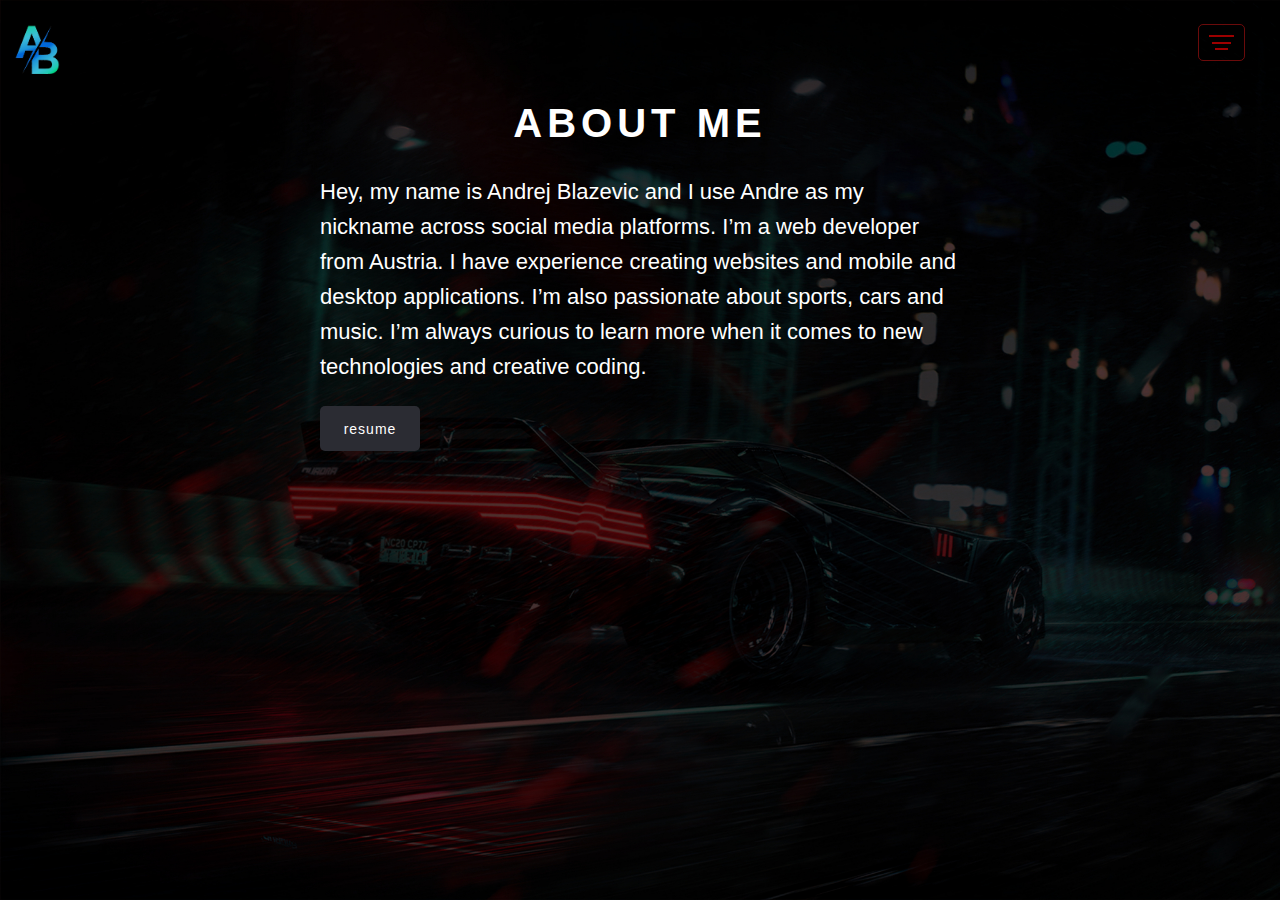
==== about.html @ 4559bed4 "Add files via upload" ====
<!DOCTYPE html>
<html>

<head>
  <meta charset="utf-8">
  <title>Andre | Portfolio</title>
  <link rel="stylesheet" href="styles/global.css" />
  <link rel="icon" type="image/png" href="resources/abl.png">
</head>

<body>
  <header>
    <a href="index.html" id="home-button">
      <img src="resources/abl.png" alt="Home">
    </a>

    <div class="navbar">
      <div class="burger" onclick="toggleMenu()">
        <div id="line1"></div>
        <div id="line2"></div>
        <div id="line3"></div>
        <div id="cross"></div>
      </div>
      <div class="links" id="links">
        <a href="index.html">Home</a>
        <a href="work.html">Work</a>
        <a href="about.html">About</a>
        <a href="contact.html">Contact</a>
      </div>
    </div>

  </header>
  <main id="main">
    <section >
      <h2>About me</h2>
      <p>Hey, my name is Andrej Blazevic and I use Andre as my nickname
         across social media platforms. I’m a web developer from Austria.
          I have experience creating websites and mobile and desktop 
          applications. I’m also passionate about sports, cars and music.
           I’m always curious to learn more when it comes to new 
           technologies and creative coding.</p>
    </section>
    <section style="text-align: left;">
      <a href="resources/andrej_blazevic_resume.pdf" target="_blank">
        <button class="button">resume</button>
      </a>
      
    </section>
  </main>
  <script src="javascript/burger.js"></script>
</body>

</html>
---- styles/global.css ----
body {
    background-image: url("../resources/bgcp-scaled.jpg");
    background-position: left top;
    background-size: cover;
    background-repeat: no-repeat;
    background-attachment: fixed;
    color: white;
    line-height: 35px;
    font-family: Arial, Helvetica, sans-serif;
    margin: 0;
}

/*@media only screen and (max-width: 600px) {
    main {
        margin-top: 10%;
        margin-left: 5%;
        margin-right: 5%;
        z-index: 0;
    }
}

@media only screen and (min-width: 600px) {
    main {
        margin-top: 5%;
        margin-left: 10%;
        margin-right: 10%;
        z-index: 0;
    }
}

@media only screen and (min-width: 768px) {
    main {
        margin-top: 5%;
        margin-left: 15%;
        margin-right: 15%;
        z-index: 0;
    }
}

@media only screen and (min-width: 992px) {
    main {
        margin-top: 2.5%;
        margin-left: 20%;
        margin-right: 20%;
        z-index: 0;
    }
}

@media only screen and (min-width: 1200px) {
    main {
        margin-top: 2.5%;
        margin-left: 25%;
        margin-right: 25%;
        z-index: 0;
    }
} */

@media only screen and (max-width: 600px) {
    main {
        margin-top: 10%;
        margin-left: 5%;
        margin-right: 5%;
        z-index: 0;
    }

    p {
        font-size: 16px;
    }

    h2 {
        font-size: 28px;
    }

    h3 {
        font-size: 22px;
    }
}

/* Small devices (portrait tablets and large phones, 600px and up) */
@media only screen and (min-width: 600px) {
    main {
        margin-top: 5%;
        margin-left: 10%;
        margin-right: 10%;
        z-index: 0;
    }

    p {
        font-size: 16px;
    }

    h2 {
        font-size: 28px;
    }

    h3 {
        font-size: 22px;
    }
}

/* Medium devices (landscape tablets, 768px and up) */
@media only screen and (min-width: 768px) {
    main {
        margin-top: 5%;
        margin-left: 15%;
        margin-right: 15%;
        z-index: 0;
    }

    p {
        font-size: 18px;
    }

    h2 {
        font-size: 32px;
    }

    h3 {
        font-size: 26px;
    }
}

/* Large devices (laptops/desktops, 992px and up) */
@media only screen and (min-width: 992px) {
    main {
        margin-top: 2.5%;
        margin-left: 20%;
        margin-right: 20%;
        z-index: 0;
    }

    p {
        font-size: 20px;
    }

    h2 {
        font-size: 36px;
    }

    h3 {
        font-size: 28px;
    }
}

/* Extra large devices (large laptops and desktops, 1200px and up) */
@media only screen and (min-width: 1200px) {
    main {
        margin-top: 2.5%;
        margin-left: 25%;
        margin-right: 25%;
        z-index: 0;
    }

    p {
        font-size: 22px;
    }

    h2 {
        font-size: 40px;
    }

    h3 {
        font-size: 32px;
    }
}

h2 {
    text-align: center;
    text-transform: uppercase;
    font-weight: 900;
    letter-spacing: 5px;
}

h3 {
    text-align: left;
    text-transform: uppercase;
    font-weight: 900;
    letter-spacing: 5px;
}

p {
    text-align: left;
}

.button-container {
    display: flex;
    justify-content: center;
    align-items: center;
    flex-direction: column;
    height: 50px;
    margin: 40px;
    gap: 10px;
}

.button {
    width: 100px;
    height: 45px;
    color: white;
    cursor: pointer;
    background-color: rgb(43, 44, 51);
    border: none;
    border-radius: 5px;
    font-weight: 500;
    font-size: 14px;
    letter-spacing: 1px;
    padding: 0 10px 0 10px;
    margin-right: 10px;
}

.button:hover {
    color: rgb(0, 183, 255);
    background-color: rgb(27, 27, 27);
}

a {
    color: rgba(255, 0, 0, 0.616);
}

a:hover {
    color: red;
}

header {
    width: 100%;
    margin-top: 1%;
}


/* HEADER */
.navbar {
    display: flex;
    justify-content: flex-end;
    align-items: center;
    height: 60px;
    padding-right: 20px;
}

.burger {
    display: flex;
    flex-direction: column;
    justify-content: space-between;
    align-items: center;
    width: 25px;
    height: 15px;
    cursor: pointer;
    margin-right: 1.2%;
    border: 1.5px solid rgba(182, 18, 18, 0.586);
    border-radius: 5px;
    padding: 10px;
}

.burger:hover {
    border-color: red;
}

#line1 {
    width: 100%;
    height: 2px;
    background-color: rgba(255, 0, 0, 0.616);
}

#line2 {
    width: 75%;
    height: 2px;
    background-color: rgba(255, 0, 0, 0.616);
}

#line3 {
    width: 50%;
    height: 2px;
    background-color: rgba(255, 0, 0, 0.616);
}

#cross {
    width: 25px;
    height: 25px;
    position: relative;
    display: none;
}

#cross::before,
#cross::after {
    content: "";
    position: absolute;
    width: 100%;
    height: 1px;
    background-color: rgb(255, 0, 0);
    top: calc(50% - 1px);
    left: 0;
}

#cross::before {
    transform: rotate(45deg);
}

#cross::after {
    transform: rotate(-45deg);
}

.links {
    display: none;
}

#links.active {
    z-index: 1;
    display: flex;
    flex-direction: column;
    position: absolute;
    top: 60px;
    background-color: rgba(252, 10, 10, 0.01);
    width: 100%;
}

#links a {
    margin-bottom: 20px;
    text-decoration: none;
    text-align: center;
    border-bottom: 1px solid transparent;
    transition: border-bottom 0.5s ease;
}

#links a:hover {
    border-bottom: 1px solid red;
}

#home-button {
    display: inline-block;
    position: absolute;
    left: 10px;
    top: 55px;
    transform: translateY(-50%);
}

#home-button img {
    height: 50px;
    width: auto;
    opacity: 85%;
}

#home-button img:hover {
    opacity: 100%;
}

.coverImage {
    cursor: pointer;
    width: 100%;
}

.coverImage:hover {
    cursor: pointer;
}

.workSection {
    text-align: center;
    display: none;
}
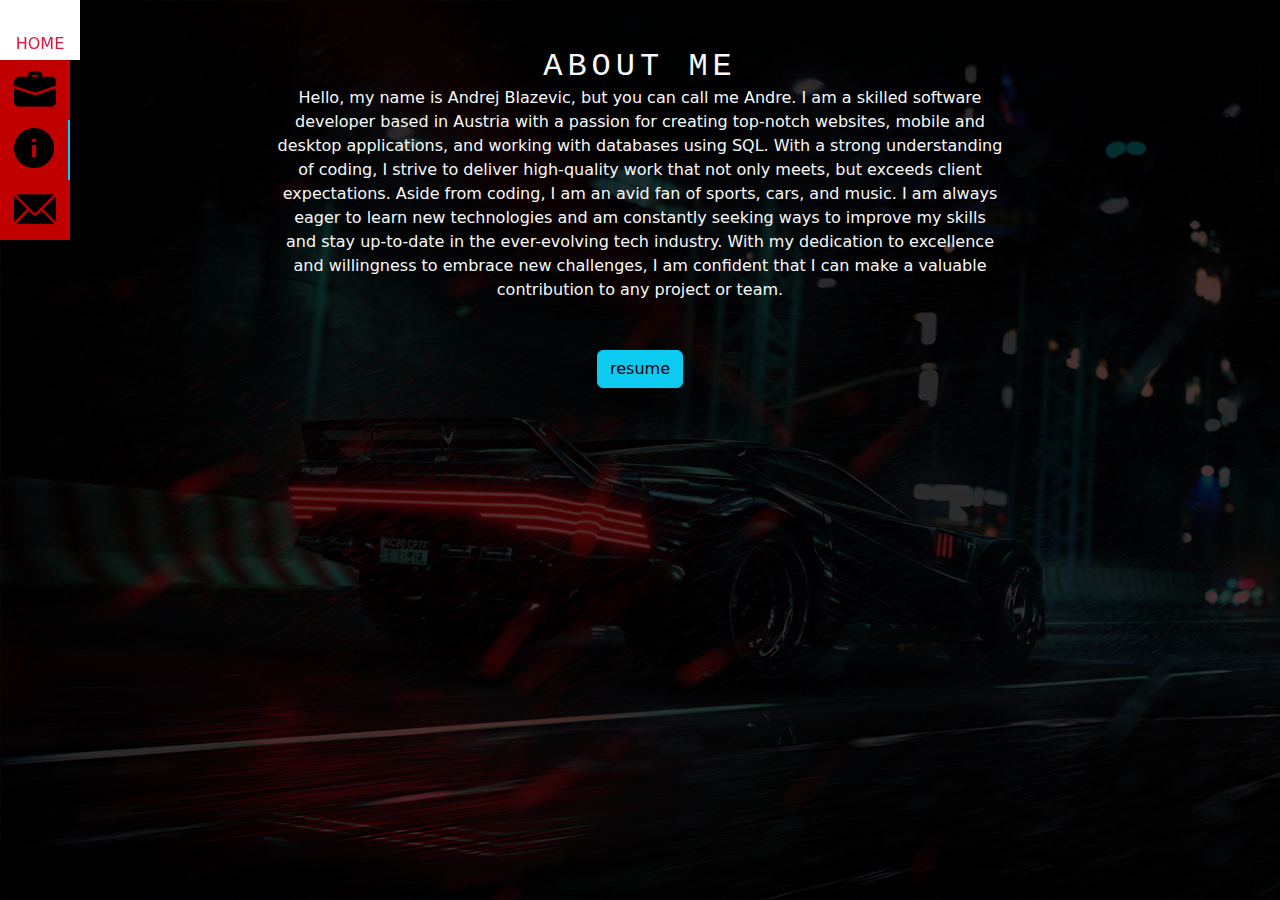
==== commit 6633cf8b: "Add files via upload" ====
--- a/about.html
+++ b/about.html
@@ -3,51 +3,70 @@
 
 <head>
   <meta charset="utf-8">
+  <meta name="viewport" content="width=device-width, initial-scale=1">
   <title>Andre | Portfolio</title>
   <link rel="stylesheet" href="styles/global.css" />
+  <link rel="stylesheet" href="styles/bootstrap/bootstrap.css" />
+  <link rel="stylesheet" href="styles/nav.css" />
   <link rel="icon" type="image/png" href="resources/abl.png">
+  <script src="javascript/bootstrap/jquery.js"></script>
+  <script src="javascript/bootstrap/bootstrap.bundle.js"></script>
 </head>
 
 <body>
   <header>
-    <a href="index.html" id="home-button">
-      <img src="resources/abl.png" alt="Home">
-    </a>
-
-    <div class="navbar">
-      <div class="burger" onclick="toggleMenu()">
-        <div id="line1"></div>
-        <div id="line2"></div>
-        <div id="line3"></div>
-        <div id="cross"></div>
-      </div>
-      <div class="links" id="links">
-        <a href="index.html">Home</a>
-        <a href="work.html">Work</a>
-        <a href="about.html">About</a>
-        <a href="contact.html">Contact</a>
-      </div>
-    </div>
-
+    <nav>
+      <ul>
+        <a href="index.html">
+          <li>
+            <!-- https://www.flaticon.com/free-icon/home_25694?term=home&page=1&position=2&origin=search&related_id=25694 -->
+            <img src="resources/home.png" alt="Home icon" width="65%">
+            </div>
+          </li>
+        </a>
+        <a href="work.html">
+          <li>
+            <!-- https://www.flaticon.com/free-icon/suitcase_2910791?term=work&page=1&position=3&origin=tag&related_id=2910791 -->
+            <img src="resources/suitcase.png" alt="Work icon" width="60%">
+          </li>
+        </a>
+        <a href="about.html">
+          <li class="active-page">
+            <!-- https://www.flaticon.com/free-icon/info_471713?term=info&page=1&position=9&origin=search&related_id=471713 -->
+            <img src="resources/info.png" alt="Info icon" width="60%">
+          </li>
+        </a>
+        <a href="contact.html">
+          <li>
+            <!-- https://www.flaticon.com/free-icon/email_542689?term=mail&page=1&position=2&origin=search&related_id=542689 -->
+            <img src="resources/email.png" alt="Email icon" width="60%">
+          </li>
+        </a>
+      </ul>
+    </nav>
   </header>
-  <main id="main">
-    <section >
+  <div id="container">
+    <div id="blob"></div>
+  </div>
+  <main>
+    <section>
       <h2>About me</h2>
-      <p>Hey, my name is Andrej Blazevic and I use Andre as my nickname
-         across social media platforms. I’m a web developer from Austria.
-          I have experience creating websites and mobile and desktop 
-          applications. I’m also passionate about sports, cars and music.
-           I’m always curious to learn more when it comes to new 
-           technologies and creative coding.</p>
+      <p>Hello, my name is Andrej Blazevic, but you can call me Andre. I am a skilled software developer based in
+        Austria with a passion for creating top-notch websites, mobile and desktop applications, and working with
+        databases using SQL. With a strong understanding of coding, I strive to deliver high-quality work that not only
+        meets, but exceeds client expectations.
+        Aside from coding, I am an avid fan of sports, cars, and music. I am always eager to learn new technologies and
+        am constantly seeking ways to improve my skills and stay up-to-date in the ever-evolving tech industry. With my
+        dedication to excellence and willingness to embrace new challenges, I am confident that I can make a valuable
+        contribution to any project or team.</p>
     </section>
-    <section style="text-align: left;">
-      <a href="resources/andrej_blazevic_resume.pdf" target="_blank">
-        <button class="button">resume</button>
-      </a>
-      
+    <section>
+      <a class="btn btn-info" href="resources/andrej_blazevic_resume.pdf" target="_blank" role="button">resume</a>
     </section>
   </main>
-  <script src="javascript/burger.js"></script>
 </body>
+<script src="javascript/effect.js"></script>
+<script src="javascript/classes.js"></script>
+<script src="javascript/blob.js"></script>
 
 </html>--- a/styles/global.css
+++ b/styles/global.css
@@ -1,344 +1,35 @@
+html {
+    height: 100%;
+    scrollbar-width: thin;
+    scrollbar-color: #555555 #000000;
+}
+
 body {
     background-image: url("../resources/bgcp-scaled.jpg");
-    background-position: left top;
     background-size: cover;
-    background-repeat: no-repeat;
-    background-attachment: fixed;
-    color: white;
-    line-height: 35px;
+    color: rgb(255, 255, 255);
     font-family: Arial, Helvetica, sans-serif;
     margin: 0;
 }
 
-/*@media only screen and (max-width: 600px) {
-    main {
-        margin-top: 10%;
-        margin-left: 5%;
-        margin-right: 5%;
-        z-index: 0;
+@media (min-width: 767px) {
+    .container-md {
+        max-width: 600px !important;
     }
 }
 
-@media only screen and (min-width: 600px) {
-    main {
-        margin-top: 5%;
-        margin-left: 10%;
-        margin-right: 10%;
-        z-index: 0;
+@media (min-width: 900px) {
+    .container-md {
+        max-width: 750px !important;
     }
 }
 
-@media only screen and (min-width: 768px) {
-    main {
-        margin-top: 5%;
-        margin-left: 15%;
-        margin-right: 15%;
-        z-index: 0;
-    }
-}
-
-@media only screen and (min-width: 992px) {
-    main {
-        margin-top: 2.5%;
-        margin-left: 20%;
-        margin-right: 20%;
-        z-index: 0;
-    }
-}
-
-@media only screen and (min-width: 1200px) {
-    main {
-        margin-top: 2.5%;
-        margin-left: 25%;
-        margin-right: 25%;
-        z-index: 0;
-    }
-} */
-
-@media only screen and (max-width: 600px) {
-    main {
-        margin-top: 10%;
-        margin-left: 5%;
-        margin-right: 5%;
-        z-index: 0;
-    }
-
-    p {
-        font-size: 16px;
-    }
-
-    h2 {
-        font-size: 28px;
-    }
-
-    h3 {
-        font-size: 22px;
-    }
-}
-
-/* Small devices (portrait tablets and large phones, 600px and up) */
-@media only screen and (min-width: 600px) {
-    main {
-        margin-top: 5%;
-        margin-left: 10%;
-        margin-right: 10%;
-        z-index: 0;
-    }
-
-    p {
-        font-size: 16px;
-    }
-
-    h2 {
-        font-size: 28px;
-    }
-
-    h3 {
-        font-size: 22px;
-    }
-}
-
-/* Medium devices (landscape tablets, 768px and up) */
-@media only screen and (min-width: 768px) {
-    main {
-        margin-top: 5%;
-        margin-left: 15%;
-        margin-right: 15%;
-        z-index: 0;
-    }
-
-    p {
-        font-size: 18px;
-    }
-
-    h2 {
-        font-size: 32px;
-    }
-
-    h3 {
-        font-size: 26px;
-    }
-}
-
-/* Large devices (laptops/desktops, 992px and up) */
-@media only screen and (min-width: 992px) {
-    main {
-        margin-top: 2.5%;
-        margin-left: 20%;
-        margin-right: 20%;
-        z-index: 0;
-    }
-
-    p {
-        font-size: 20px;
-    }
-
-    h2 {
-        font-size: 36px;
-    }
-
-    h3 {
-        font-size: 28px;
-    }
-}
-
-/* Extra large devices (large laptops and desktops, 1200px and up) */
-@media only screen and (min-width: 1200px) {
-    main {
-        margin-top: 2.5%;
-        margin-left: 25%;
-        margin-right: 25%;
-        z-index: 0;
-    }
-
-    p {
-        font-size: 22px;
-    }
-
-    h2 {
-        font-size: 40px;
-    }
-
-    h3 {
-        font-size: 32px;
-    }
-}
-
-h2 {
+h2,
+h3 {
     text-align: center;
     text-transform: uppercase;
     font-weight: 900;
     letter-spacing: 5px;
-}
-
-h3 {
-    text-align: left;
-    text-transform: uppercase;
-    font-weight: 900;
-    letter-spacing: 5px;
-}
-
-p {
-    text-align: left;
-}
-
-.button-container {
-    display: flex;
-    justify-content: center;
-    align-items: center;
-    flex-direction: column;
-    height: 50px;
-    margin: 40px;
-    gap: 10px;
-}
-
-.button {
-    width: 100px;
-    height: 45px;
-    color: white;
-    cursor: pointer;
-    background-color: rgb(43, 44, 51);
-    border: none;
-    border-radius: 5px;
-    font-weight: 500;
-    font-size: 14px;
-    letter-spacing: 1px;
-    padding: 0 10px 0 10px;
-    margin-right: 10px;
-}
-
-.button:hover {
-    color: rgb(0, 183, 255);
-    background-color: rgb(27, 27, 27);
-}
-
-a {
-    color: rgba(255, 0, 0, 0.616);
-}
-
-a:hover {
-    color: red;
-}
-
-header {
-    width: 100%;
-    margin-top: 1%;
-}
-
-
-/* HEADER */
-.navbar {
-    display: flex;
-    justify-content: flex-end;
-    align-items: center;
-    height: 60px;
-    padding-right: 20px;
-}
-
-.burger {
-    display: flex;
-    flex-direction: column;
-    justify-content: space-between;
-    align-items: center;
-    width: 25px;
-    height: 15px;
-    cursor: pointer;
-    margin-right: 1.2%;
-    border: 1.5px solid rgba(182, 18, 18, 0.586);
-    border-radius: 5px;
-    padding: 10px;
-}
-
-.burger:hover {
-    border-color: red;
-}
-
-#line1 {
-    width: 100%;
-    height: 2px;
-    background-color: rgba(255, 0, 0, 0.616);
-}
-
-#line2 {
-    width: 75%;
-    height: 2px;
-    background-color: rgba(255, 0, 0, 0.616);
-}
-
-#line3 {
-    width: 50%;
-    height: 2px;
-    background-color: rgba(255, 0, 0, 0.616);
-}
-
-#cross {
-    width: 25px;
-    height: 25px;
-    position: relative;
-    display: none;
-}
-
-#cross::before,
-#cross::after {
-    content: "";
-    position: absolute;
-    width: 100%;
-    height: 1px;
-    background-color: rgb(255, 0, 0);
-    top: calc(50% - 1px);
-    left: 0;
-}
-
-#cross::before {
-    transform: rotate(45deg);
-}
-
-#cross::after {
-    transform: rotate(-45deg);
-}
-
-.links {
-    display: none;
-}
-
-#links.active {
-    z-index: 1;
-    display: flex;
-    flex-direction: column;
-    position: absolute;
-    top: 60px;
-    background-color: rgba(252, 10, 10, 0.01);
-    width: 100%;
-}
-
-#links a {
-    margin-bottom: 20px;
-    text-decoration: none;
-    text-align: center;
-    border-bottom: 1px solid transparent;
-    transition: border-bottom 0.5s ease;
-}
-
-#links a:hover {
-    border-bottom: 1px solid red;
-}
-
-#home-button {
-    display: inline-block;
-    position: absolute;
-    left: 10px;
-    top: 55px;
-    transform: translateY(-50%);
-}
-
-#home-button img {
-    height: 50px;
-    width: auto;
-    opacity: 85%;
-}
-
-#home-button img:hover {
-    opacity: 100%;
 }
 
 .coverImage {
@@ -353,4 +44,28 @@
 .workSection {
     text-align: center;
     display: none;
+}
+
+#blob {
+    display: none;
+    background-color: rgba(255, 0, 0, 0.405);
+    height: 200px;
+    aspect-ratio: 1;
+    position: absolute;
+    left: 50%;
+    top: 50%;
+    translate: -50% -50%;
+    border-radius: 50%;
+    z-index: -1;
+    animation: rotate 20s infinite;
+    filter: blur(200px);
+}
+
+#container {
+    position: absolute;
+    overflow: hidden;
+    width: 100%;
+    height: 100%;
+    z-index: -1;
+    top:0;
 }--- a/styles/nav.css
+++ b/styles/nav.css
@@ -0,0 +1,117 @@
+@media (max-width: 767px) {
+    nav ul {
+        display: flex;
+        flex-direction: row;
+        justify-content: center;
+    }
+
+    nav ul li {
+        width: auto;
+        text-align: center;
+    }
+
+    .active-page {
+        border-bottom: 3px solid rgb(0, 204, 255);
+    }
+}
+
+@media (min-width: 768px) and (hover: hover) {
+    nav ul {
+        display: flex;
+        flex-direction: column;
+    }
+
+    nav ul li {
+        width: 100%;
+        text-align: center;
+    }
+
+    .active-page {
+        border-right: 2px solid rgb(0, 204, 255);
+    }
+
+    nav ul li {
+        transition: all .4s ease-out;
+    }
+
+    nav ul li:after {
+        position: absolute;
+        background: white;
+        color: crimson;
+        top: 0;
+        left: 70px;
+        width: 80px;
+        height: 100%;
+        opacity: .5;
+        transform: perspective(400px) rotateY(90deg);
+        transform-origin: 0 100%;
+        transition: all .4s ease-out;
+    }
+
+    nav ul a:nth-child(1) li:after {
+        content: "Home";
+        line-height: 88px;
+    }
+
+    nav ul a:nth-child(2) li:after {
+        content: "Work";
+        line-height: 88px;
+    }
+
+    nav ul a:nth-child(3) li:after {
+        content: "About";
+        line-height: 85px;
+    }
+
+    nav ul a:nth-child(4) li:after {
+        content: "Contact";
+        line-height: 70px;
+    }
+
+    nav ul li:hover {
+        transform: translateX(-70px);
+    }
+
+    nav ul li:hover:after {
+        opacity: 1;
+        transform: perspective(400px) rotateY(0deg) scale(1);
+    }
+}
+
+nav ul img {
+    position: relative;
+    top: 7.5px;
+}
+
+nav {
+    position: absolute;
+    left: 0 !important;
+    top: 0 !important;
+    background: transparent;
+}
+
+nav ul {
+    text-align: center;
+    list-style: none;
+    padding: 0 !important;
+    margin-bottom: 0 !important;
+}
+
+nav ul li>div {
+    display: inline-block;
+    margin-top: 10px;
+    background: transparent;
+}
+
+nav ul li div {
+    position: relative;
+}
+
+nav ul li {
+    position: relative;
+    width: 70px;
+    height: 60px;
+    cursor: pointer;
+    background: rgba(255, 0, 0, 0.752);
+    text-transform: uppercase;
+}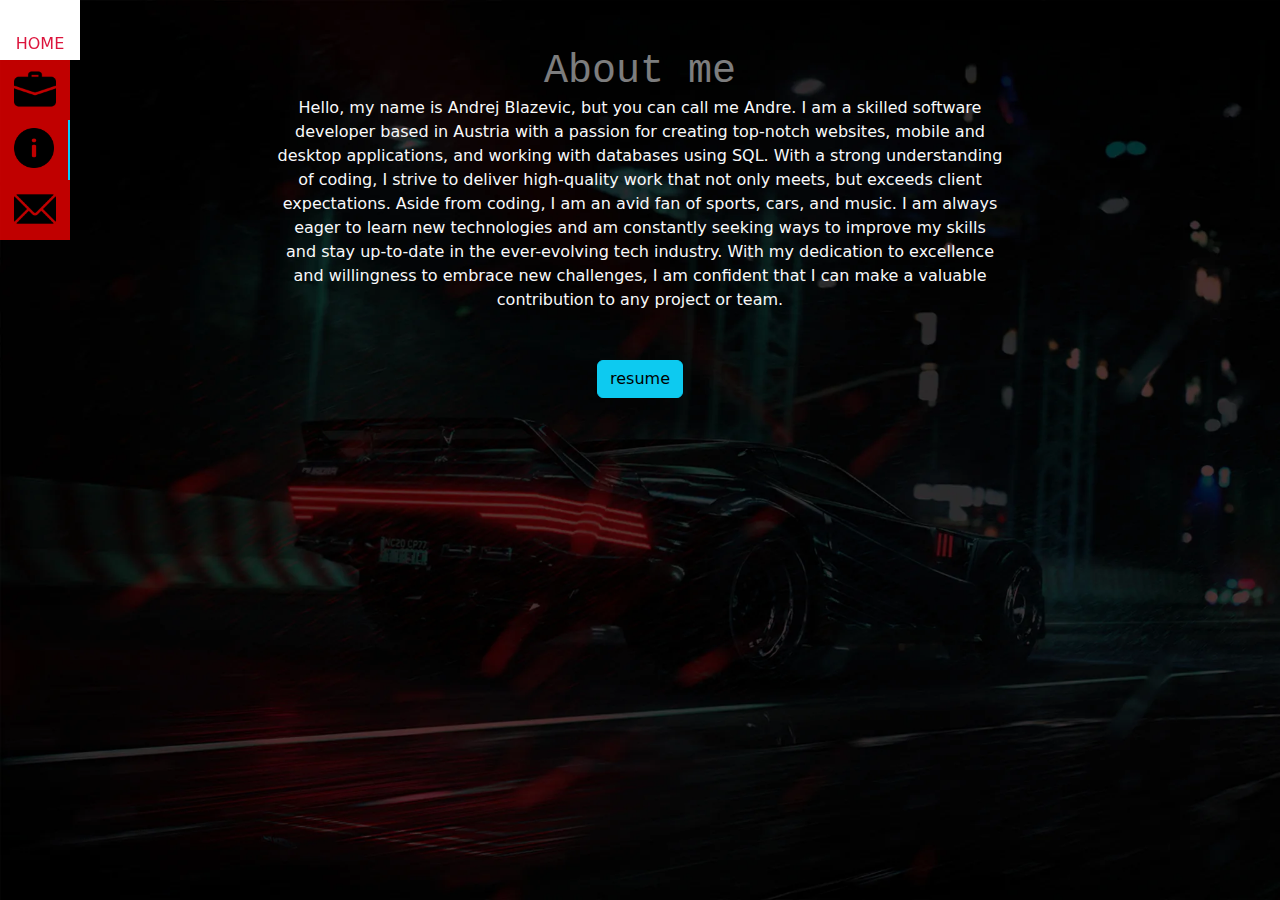
==== commit bffe04be: "Add files via upload" ====
--- a/about.html
+++ b/about.html
@@ -1,5 +1,5 @@
 <!DOCTYPE html>
-<html>
+<html lang="en">
 
 <head>
   <meta charset="utf-8">
@@ -17,26 +17,26 @@
   <header>
     <nav>
       <ul>
-        <a href="index.html">
+        <a href="index">
           <li>
             <!-- https://www.flaticon.com/free-icon/home_25694?term=home&page=1&position=2&origin=search&related_id=25694 -->
             <img src="resources/home.png" alt="Home icon" width="65%">
             </div>
           </li>
         </a>
-        <a href="work.html">
+        <a href="work">
           <li>
             <!-- https://www.flaticon.com/free-icon/suitcase_2910791?term=work&page=1&position=3&origin=tag&related_id=2910791 -->
             <img src="resources/suitcase.png" alt="Work icon" width="60%">
           </li>
         </a>
-        <a href="about.html">
+        <a href="about">
           <li class="active-page">
             <!-- https://www.flaticon.com/free-icon/info_471713?term=info&page=1&position=9&origin=search&related_id=471713 -->
             <img src="resources/info.png" alt="Info icon" width="60%">
           </li>
         </a>
-        <a href="contact.html">
+        <a href="contact">
           <li>
             <!-- https://www.flaticon.com/free-icon/email_542689?term=mail&page=1&position=2&origin=search&related_id=542689 -->
             <img src="resources/email.png" alt="Email icon" width="60%">
@@ -50,7 +50,7 @@
   </div>
   <main>
     <section>
-      <h2>About me</h2>
+      <h1>About me</h1>
       <p>Hello, my name is Andrej Blazevic, but you can call me Andre. I am a skilled software developer based in
         Austria with a passion for creating top-notch websites, mobile and desktop applications, and working with
         databases using SQL. With a strong understanding of coding, I strive to deliver high-quality work that not only
--- a/styles/global.css
+++ b/styles/global.css
@@ -5,7 +5,7 @@
 }
 
 body {
-    background-image: url("../resources/bgcp-scaled.jpg");
+    background-image: url("../resources/bgcp-scaled.webp");
     background-size: cover;
     color: rgb(255, 255, 255);
     font-family: Arial, Helvetica, sans-serif;
@@ -48,7 +48,7 @@
 
 #blob {
     display: none;
-    background-color: rgba(255, 0, 0, 0.405);
+    background-color: rgba(255, 0, 0, 0.605);
     height: 200px;
     aspect-ratio: 1;
     position: absolute;
@@ -68,4 +68,8 @@
     height: 100%;
     z-index: -1;
     top:0;
+}
+
+.fit-content {
+    width: fit-content;
 }